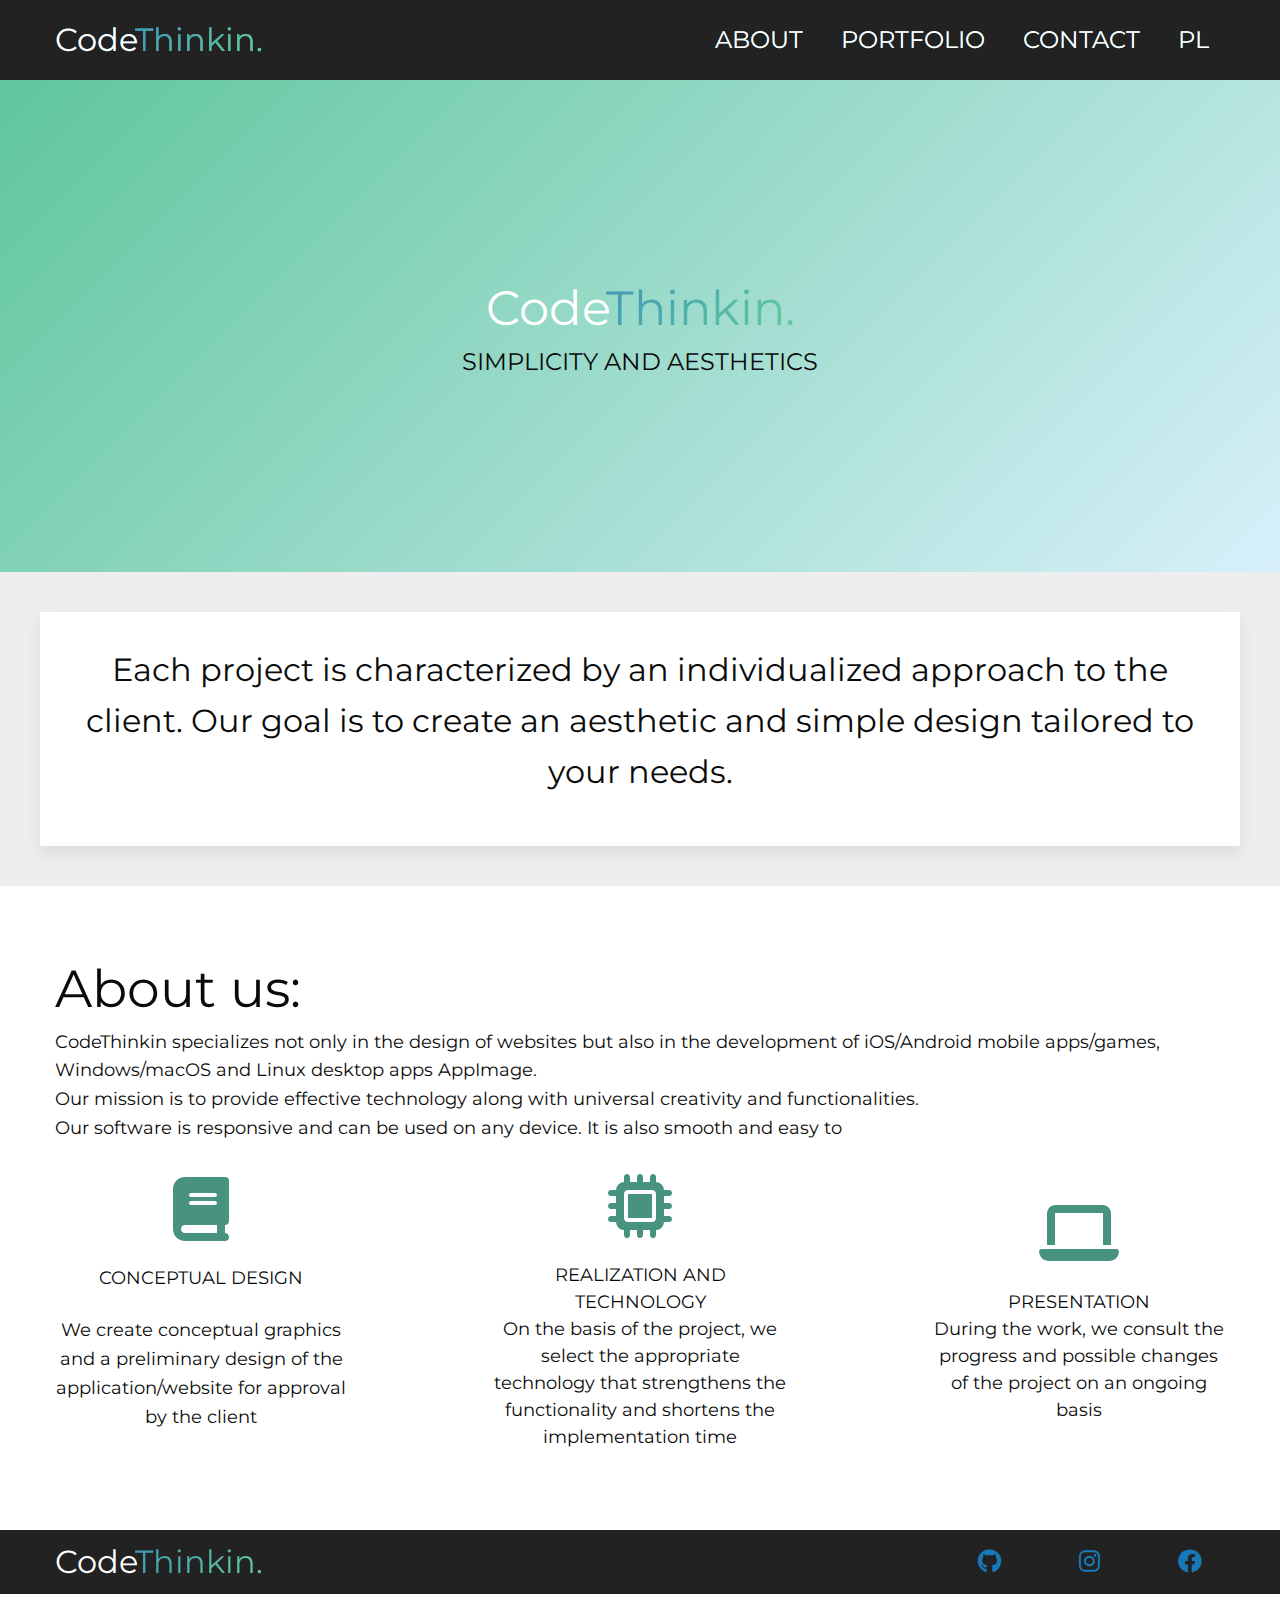
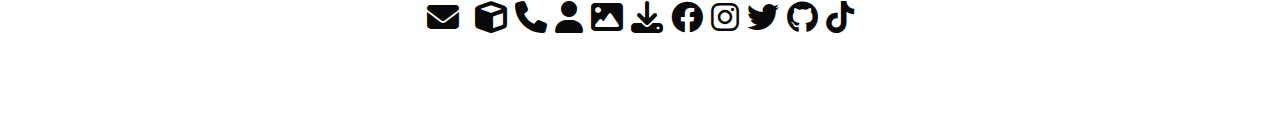
==== about.html @ a6e1e6c9 "about us fix" ====
<!DOCTYPE html>
<html lang="en">

<head>
	<meta charset="UTF-8">
	<meta http-equiv="X-UA-Compatible" content="IE=edge">
	<link rel="stylesheet" href="foundation.min.css">
	<link rel="stylesheet" href="style.css">
	<link rel="stylesheet" href="css/all.min.css">

	<title>Rado</title>

	<script src="jquery.js"></script>
</head>

<body>
	<header>
		<div class="grid-container">
			<div class="grid-x grid-padding-x align-middle text-center">
				<a href="index.html" class="cell large-4 small-12 large-text-left text-center">
					<div class="logo">Code<span>Thinkin.</span></div>
				</a>
				<div class="text-center cell large-8 large-text-right">
					<a href="about.html">
						<span>About</span>
					</a>
					<a href="portfolio.html">
						<span>Portfolio</span>
					</a>
					<a href="contact.html">
						<span>Contact</span>
					</a>
					<a href="pl.html">
						<span>pl</span>
					</a>
				</div>
			</div>
		</div>
	</header>

	<section class="slide text-center">
		<div class="logo">Code<span>Thinkin.</span></div>
		SIMPLICITY AND AESTHETICS
	</section>

	<section class="sentence text-center show-for-large">
		<div class="grid-container">
			<p>Each project is characterized by an individualized approach to the client. Our goal is to create an
				aesthetic and simple design tailored to your needs.
			</p>
		</div>
	</section>

	<section id="about">
		<div class="grid-container py-8">
			<div class="h7 ">About us:</div>
			<p>CodeThinkin specializes not only in the design of websites but also in the development of iOS/Android
				mobile apps/games, Windows/macOS and Linux desktop apps AppImage.<br>
				Our mission is to provide effective technology along with universal creativity and
				functionalities.<br>
				Our software is responsive and can be used on any device. It is also smooth and easy to
			</p>
		

			<div class="grid-x grid-padding-y align-justify align-middle text-center align-center steps">
				<div class="cell medium-3 ">
					<i class="fa-solid fa-book"></i><br>
					<div class="uppercase">Conceptual design</div>
					<p>
						We create conceptual graphics and a preliminary design of the application/website for approval by the client
					</p>
				</div>
				<div class="cell medium-3 ">
					<i class="fa-solid fa-microchip"></i><br>
					REALIZATION AND TECHNOLOGY<br>
					On the basis of the project, we select the appropriate technology that strengthens the functionality and shortens the implementation time
				</div>
				<div class="cell medium-3 ">
					<i class="fa-solid fa-laptop"></i><br>
					PRESENTATION<br>
					During the work, we consult the progress and possible changes of the project on an ongoing basis
				</div>
			</div>
		</div>





	<footer>
		<div class="grid-container">
			<div class="grid-x grid-padding-x align-middle text-center">
				<a class="cell large-9 text-left">
					<div class="logo">Code<span>Thinkin.</span></div>
				</a>
				<a class="cell large-1">
					<i class="fab fa-github"></i>
				</a>
				<a class="cell large-1">
					<i class="fab fa-instagram"></i>
				</a>
				<a class="cell large-1">
					<i class="fab fa-facebook"></i>
				</a>
			</div>
		</div>
	</footer>












	<section class="icons text-center">
		<div class="grid-container">
			<i class="fas fa-envelope"></i>
			<i class="fas fa-alien"></i>
			<i class="fas fa-cube"></i>
			<i class="fas fa-phone"></i>
			<i class="fas fa-user"></i>
			<i class="fas fa-image"></i>
			<i class="fas fa-download"></i>
			<i class="fab fa-facebook"></i>
			<i class="fab fa-instagram"></i>
			<i class="fab fa-twitter"></i>
			<i class="fab fa-github"></i>
			<i class="fab fa-tiktok"></i>
		</div>
	</section>




	<script src="FirstWebsite.js" type="module"></script>

</body>

</html>
---- style.css ----
@import url("https://fonts.googleapis.com/css2?family=Montserrat:wght@100;200&display=swap");

/* DEFAULT STYLES */
html {
  scroll-behavior: smooth;
}

body {
  font-size: 18px;
  font-family: "Montserrat";
  background: #eee;
}

h1,
h2,
h3,
h4,
h5,
h6,
.h1,
.h2,
.h3,
.h4,
.h5,
.h6 {
  font-family: "Montserrat";
  color: black;
}

/* WEBSITE STYLES */
header,
footer {
  padding: 0.5rem 0;
  background: #222222;
  font-size: 24px;
}

header a {
  color: #fff;
  text-transform: uppercase;
  background: -webkit-linear-gradient(-45deg, #3e96b9, #65cf96);
  -webkit-background-clip: text;
  padding: 0.5rem 1rem;

  transition: 0.3s;
}

header a:hover {
  color: transparent;
}

.logo {
  color: #fff;
  font-size: 32px;
  text-transform: none;
}

.logo span {
  color: transparent;
  background: -webkit-linear-gradient(-45deg, #3e96b9 0%, #65cf96 100%);
  -webkit-background-clip: text;
}

/* ABOUT SECTION */
.slide {
  padding: 12rem 0;
  background: -webkit-linear-gradient(-45deg, #5fc69c, #d7f0fa);
  font-size: 24px;
}

.slide .logo {
  font-size: 48px;
}

#about {
  background: #fff;
}

/* SENTENCE SECTION */
.sentence .grid-container {
  font-size: 32px;
  margin-top: 2.5rem;
  margin-bottom: 2.5rem;
  background: #fff;
  padding: 2rem;
  box-shadow: 0 8px 16px rgba(0, 0, 0, 0.08);
}

.icons {
  font-size: 32px;
  padding-bottom: 6rem;
}
.h7 {
  font-size: 52px;
}
.grid-container {
  grid-gap: 500px;
}
.gallery .description {
  background: rgba(127, 255, 212, 0.8);
  display: flex;
  position: absolute;
  top: 0;
  left: 0;
  right: 0;
  bottom: 0;
  opacity: 0;
  transition: 0.3s;
  justify-content: center;
  align-items: center;
  padding: 6rem;
}

.gallery img {
  width: 100%;
  height: 100%;
  object-fit: cover;
  filter: saturate(0.5);
  transition: 1.5s;
}

.gallery .cell:hover img {
  filter: saturate(0.5) blur(4px);
  transform: scale(1.2);
}

.gallery .cell {
  position: relative;
  overflow: hidden;
}

.gallery .cell:hover .description {
  opacity: 1;
}

.py-8 {
  padding-bottom: 4rem;
  padding-top: 4rem;
}

.uppercase{
	text-transform: uppercase;
}

.steps i{
	font-size: 64px;
	margin-bottom: 1.5rem;
  	color: #48937f;
}

.steps p{
	margin-top: 1.5rem;
}
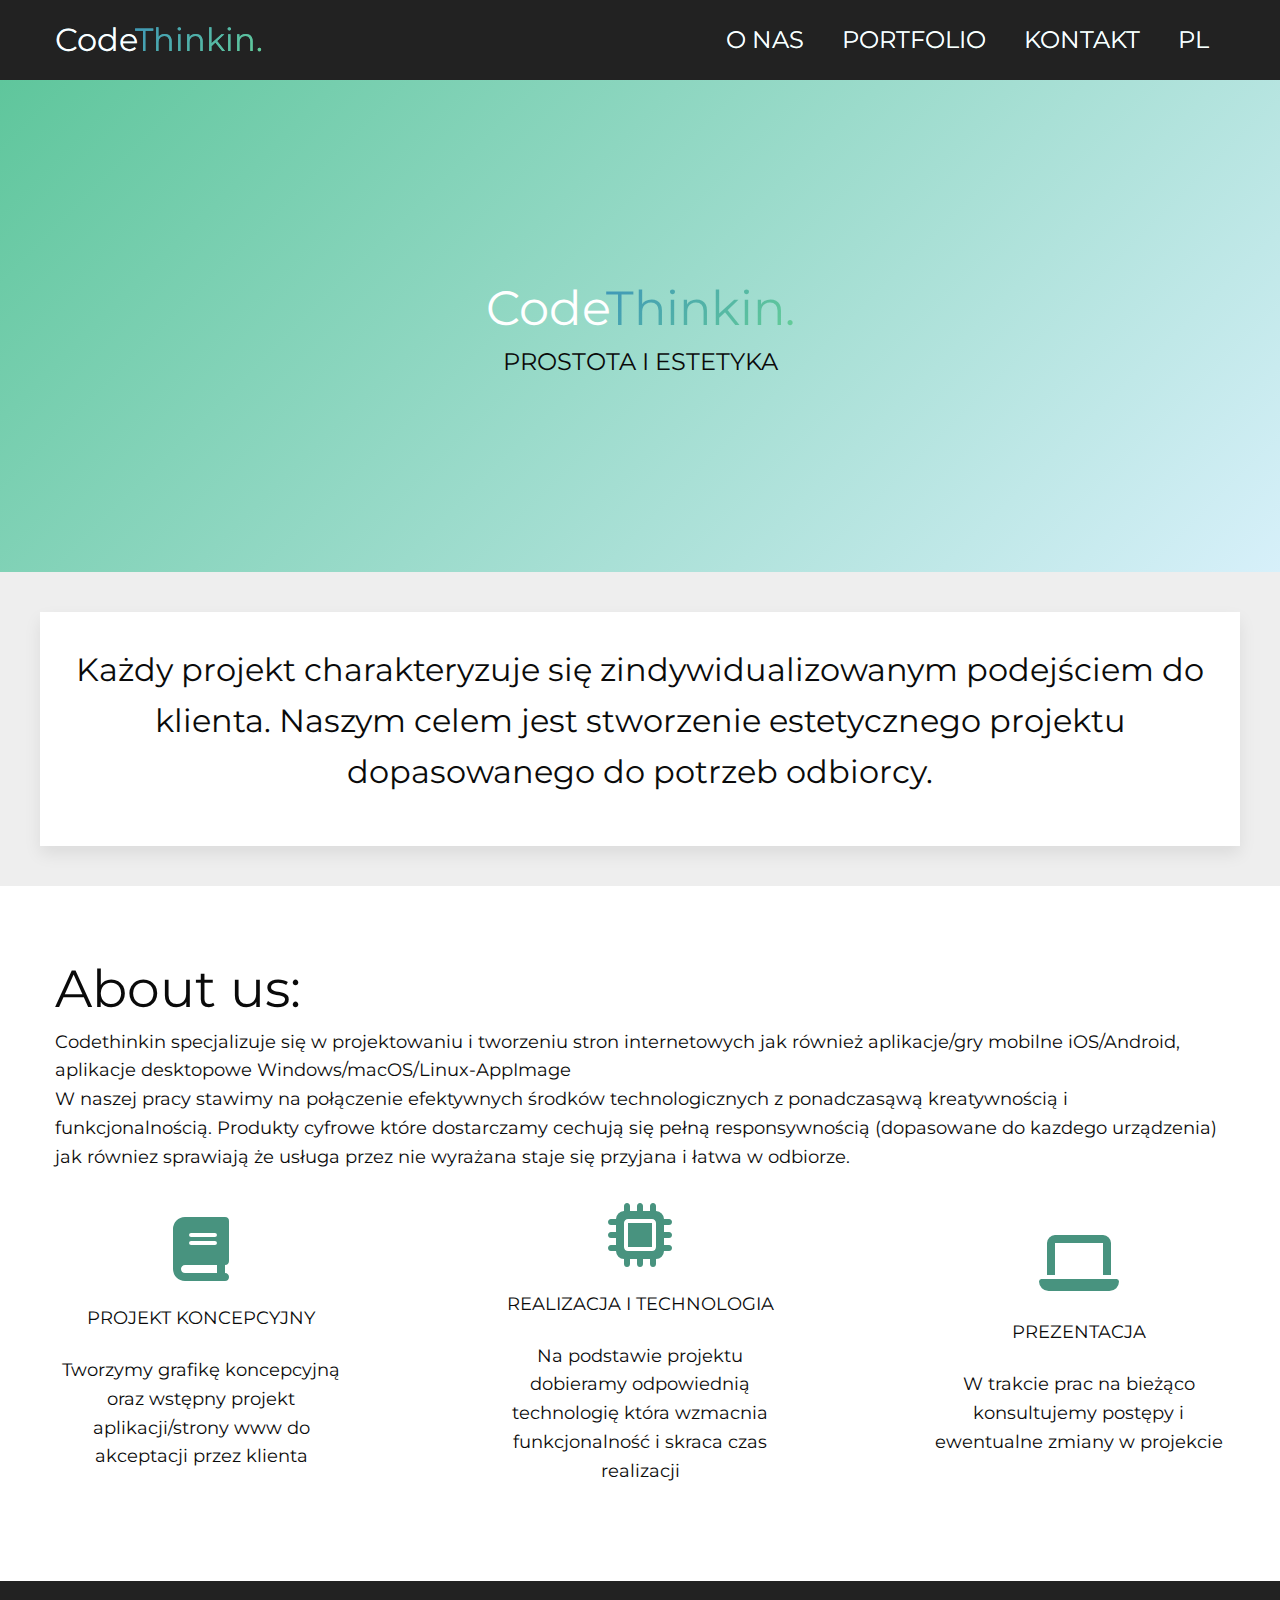
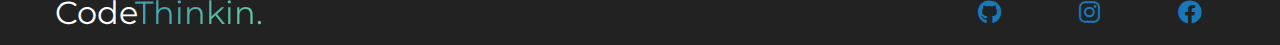
==== commit a1dc5c00: "okoko" ====
--- a/about.html
+++ b/about.html
@@ -8,7 +8,7 @@
 	<link rel="stylesheet" href="style.css">
 	<link rel="stylesheet" href="css/all.min.css">
 
-	<title>Rado</title>
+	<title>RadoPl</title>
 
 	<script src="jquery.js"></script>
 </head>
@@ -22,13 +22,13 @@
 				</a>
 				<div class="text-center cell large-8 large-text-right">
 					<a href="about.html">
-						<span>About</span>
+						<span>O nas</span>
 					</a>
 					<a href="portfolio.html">
 						<span>Portfolio</span>
 					</a>
 					<a href="contact.html">
-						<span>Contact</span>
+						<span>Kontakt</span>
 					</a>
 					<a href="pl.html">
 						<span>pl</span>
@@ -40,13 +40,12 @@
 
 	<section class="slide text-center">
 		<div class="logo">Code<span>Thinkin.</span></div>
-		SIMPLICITY AND AESTHETICS
+		<div class="uppercase">Prostota i estetyka</div>
 	</section>
 
 	<section class="sentence text-center show-for-large">
 		<div class="grid-container">
-			<p>Each project is characterized by an individualized approach to the client. Our goal is to create an
-				aesthetic and simple design tailored to your needs.
+			<p>Każdy projekt charakteryzuje się zindywidualizowanym podejściem do klienta. Naszym celem jest stworzenie estetycznego projektu dopasowanego do potrzeb odbiorcy.
 			</p>
 		</div>
 	</section>
@@ -54,35 +53,42 @@
 	<section id="about">
 		<div class="grid-container py-8">
 			<div class="h7 ">About us:</div>
-			<p>CodeThinkin specializes not only in the design of websites but also in the development of iOS/Android
-				mobile apps/games, Windows/macOS and Linux desktop apps AppImage.<br>
-				Our mission is to provide effective technology along with universal creativity and
-				functionalities.<br>
-				Our software is responsive and can be used on any device. It is also smooth and easy to
+			<p>Codethinkin specjalizuje się w projektowaniu i tworzeniu stron internetowych jak również
+				aplikacje/gry mobilne iOS/Android, aplikacje desktopowe Windows/macOS/Linux-AppImage<br>
+				W naszej pracy stawimy na połączenie efektywnych środków technologicznych z ponadczasąwą kreatywnością i
+				funkcjonalnością. Produkty cyfrowe które dostarczamy cechują się pełną responsywnością (dopasowane do
+				kazdego urządzenia) jak równiez sprawiają że usługa przez nie wyrażana staje się przyjana i łatwa w
+				odbiorze.
 			</p>
-		
+
 
 			<div class="grid-x grid-padding-y align-justify align-middle text-center align-center steps">
 				<div class="cell medium-3 ">
 					<i class="fa-solid fa-book"></i><br>
-					<div class="uppercase">Conceptual design</div>
+					<div class="uppercase">projekt koncepcyjny</div>
 					<p>
-						We create conceptual graphics and a preliminary design of the application/website for approval by the client
+						Tworzymy grafikę koncepcyjną oraz wstępny projekt aplikacji/strony www do akceptacji
+						przez klienta
 					</p>
 				</div>
 				<div class="cell medium-3 ">
 					<i class="fa-solid fa-microchip"></i><br>
-					REALIZATION AND TECHNOLOGY<br>
-					On the basis of the project, we select the appropriate technology that strengthens the functionality and shortens the implementation time
+					<div class="uppercase">realizacja i technologia</div>
+					<p>
+						Na podstawie projektu dobieramy odpowiednią technologię która wzmacnia
+						funkcjonalność i skraca czas realizacji
+					</p>
 				</div>
 				<div class="cell medium-3 ">
 					<i class="fa-solid fa-laptop"></i><br>
-					PRESENTATION<br>
-					During the work, we consult the progress and possible changes of the project on an ongoing basis
+					<div class="uppercase">prezentacja</div>
+					<p>
+						W trakcie prac na bieżąco konsultujemy postępy i ewentualne zmiany w projekcie
+					</p>
 				</div>
 			</div>
 		</div>
-
+	</section>
 
 
 
@@ -112,31 +118,6 @@
 
 
 
-
-
-
-
-
-	<section class="icons text-center">
-		<div class="grid-container">
-			<i class="fas fa-envelope"></i>
-			<i class="fas fa-alien"></i>
-			<i class="fas fa-cube"></i>
-			<i class="fas fa-phone"></i>
-			<i class="fas fa-user"></i>
-			<i class="fas fa-image"></i>
-			<i class="fas fa-download"></i>
-			<i class="fab fa-facebook"></i>
-			<i class="fab fa-instagram"></i>
-			<i class="fab fa-twitter"></i>
-			<i class="fab fa-github"></i>
-			<i class="fab fa-tiktok"></i>
-		</div>
-	</section>
-
-
-
-
 	<script src="FirstWebsite.js" type="module"></script>
 
 </body>
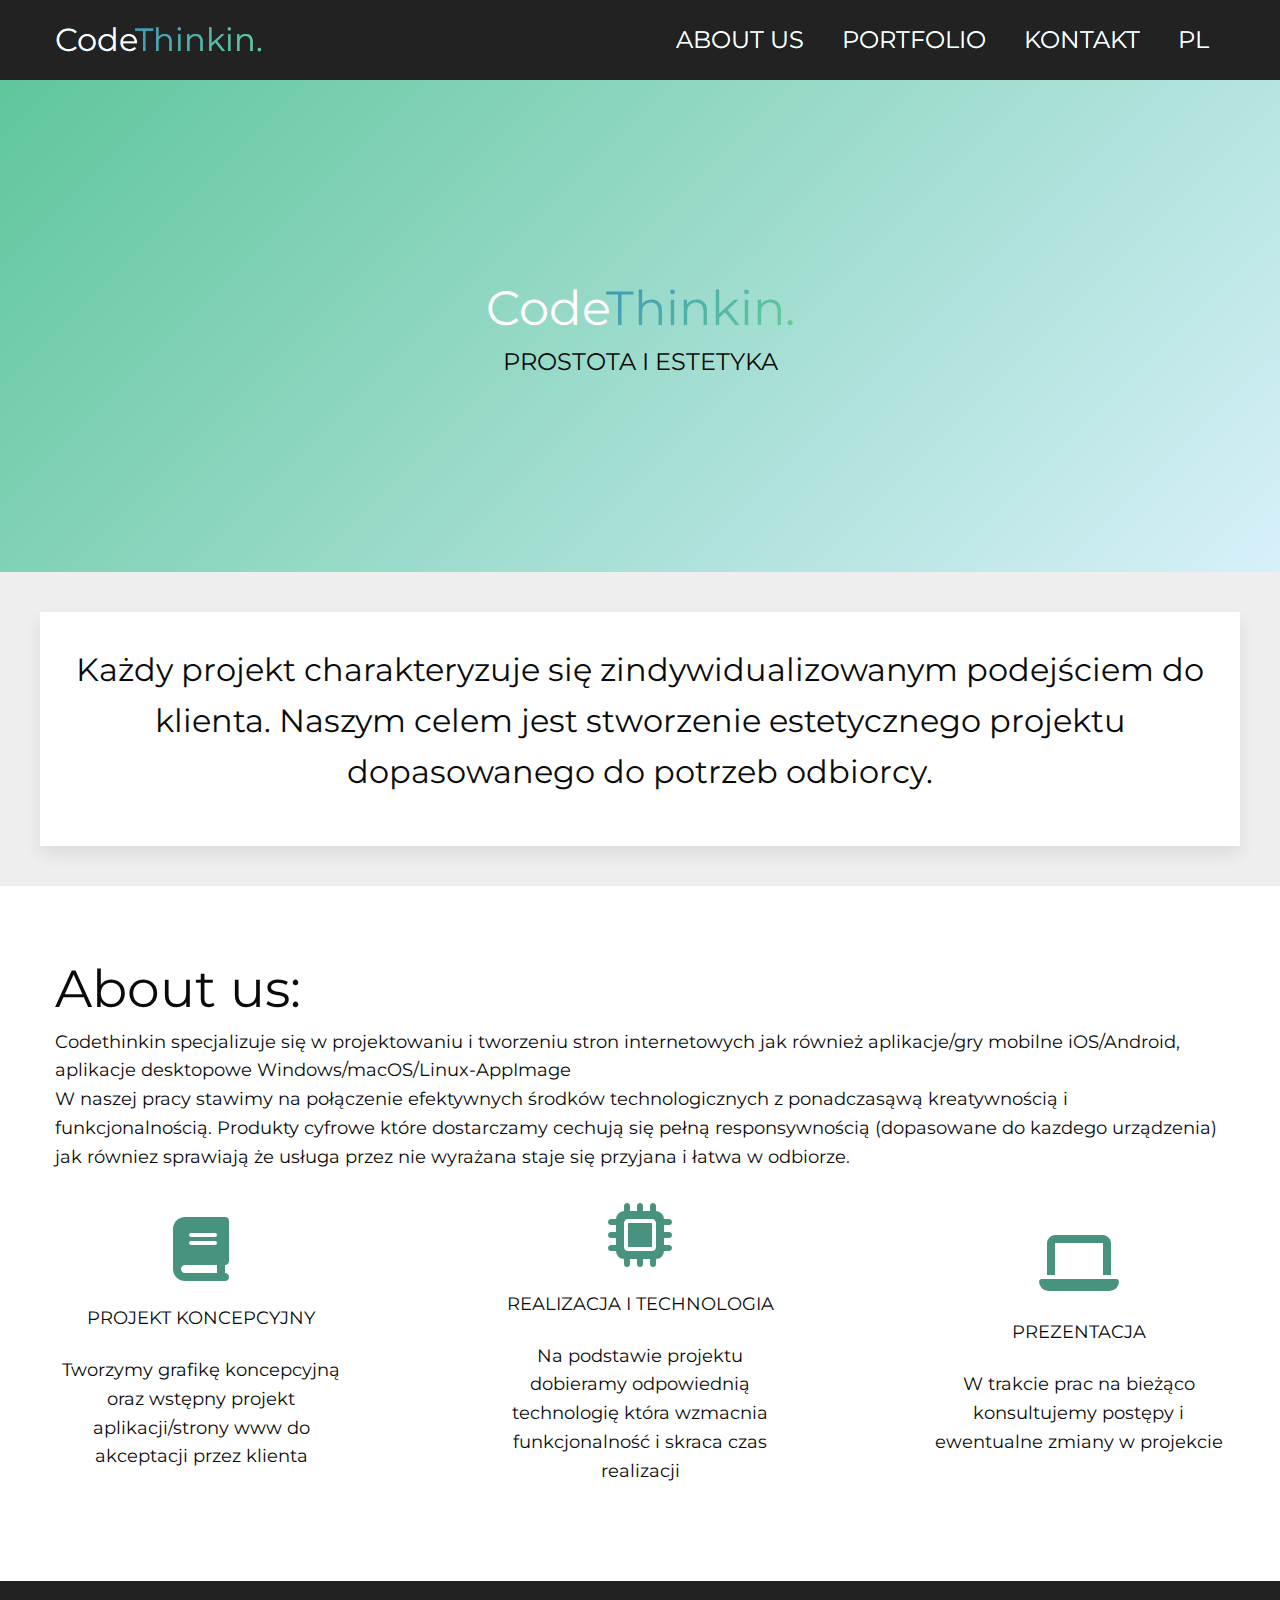
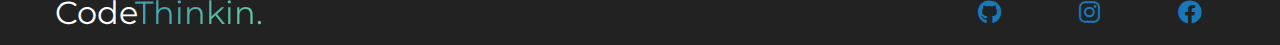
==== commit e36fa76e: "Update about.html" ====
--- a/about.html
+++ b/about.html
@@ -22,7 +22,7 @@
 				</a>
 				<div class="text-center cell large-8 large-text-right">
 					<a href="about.html">
-						<span>O nas</span>
+						<span>About us</span>
 					</a>
 					<a href="portfolio.html">
 						<span>Portfolio</span>
